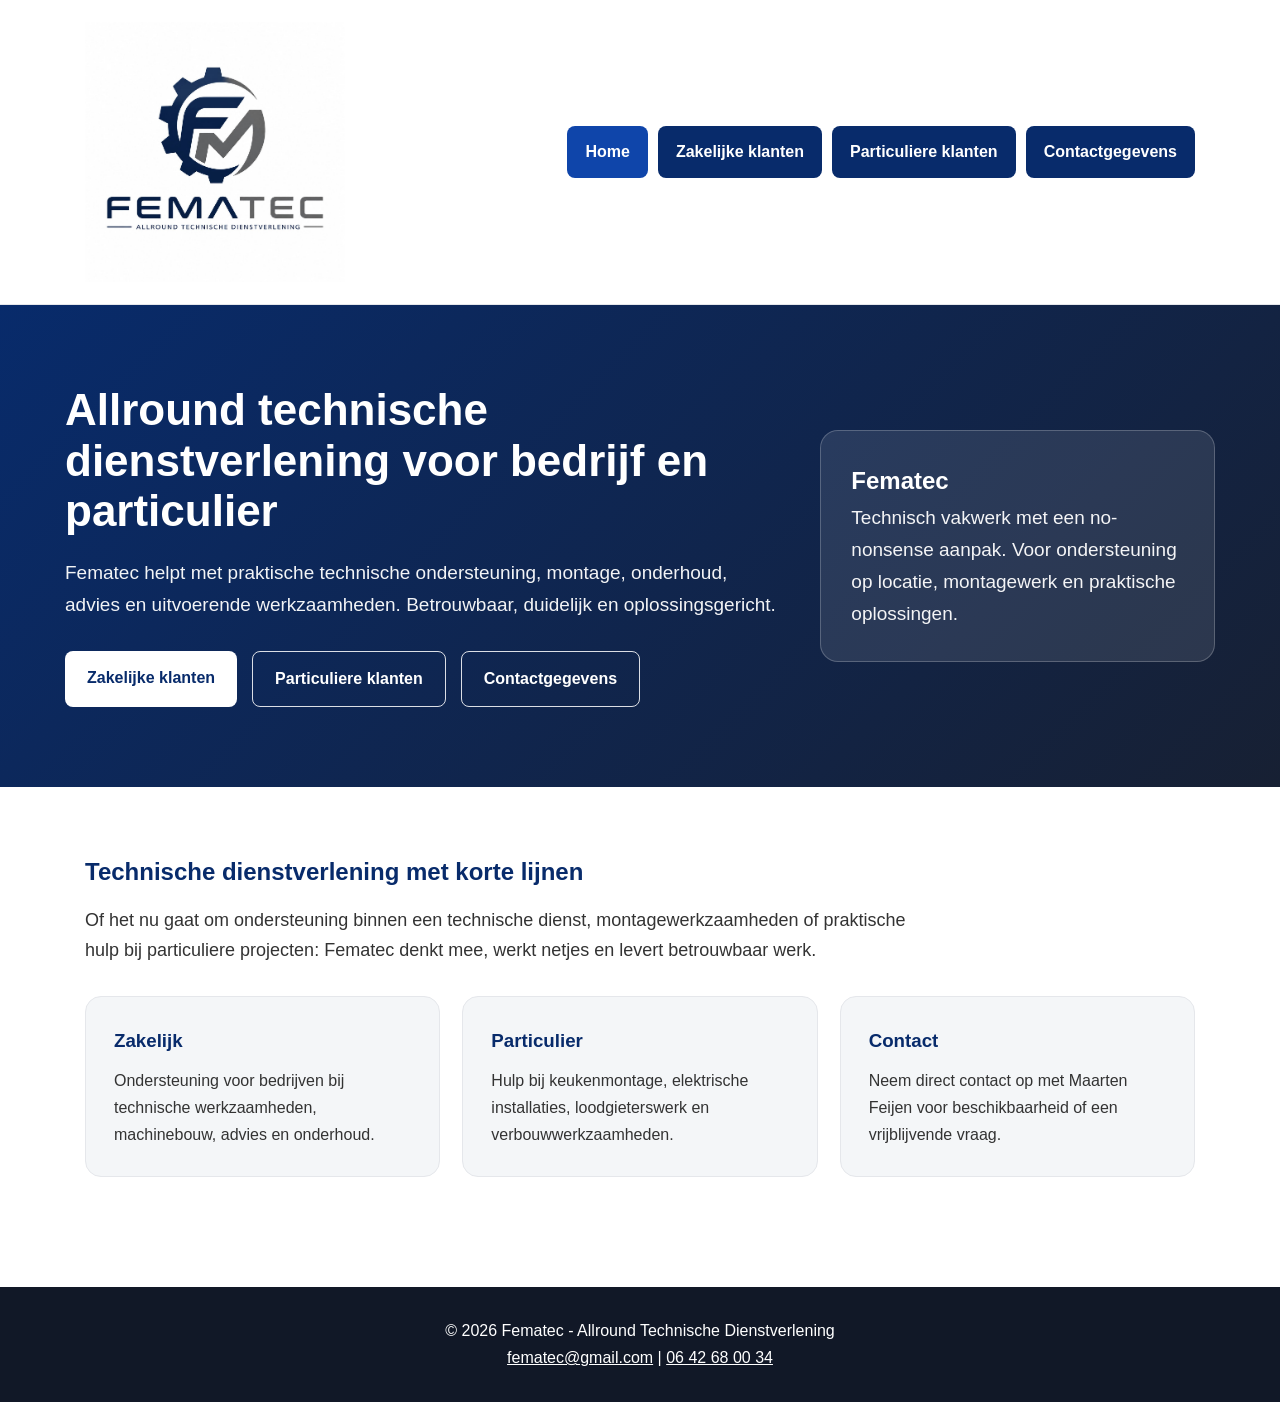
==== index.html @ 0a51da0d "Add files via upload" ====
<!DOCTYPE html>
<html lang="nl">
<head>
<meta charset="UTF-8">
<meta name="viewport" content="width=device-width, initial-scale=1.0">
<title>Fematec | Allround Technische Dienstverlening</title>
<meta name="description" content="Fematec levert allround technische dienstverlening voor zakelijke en particuliere klanten.">
<link rel="stylesheet" href="style.css">
<link rel="icon" href="favicon.ico">
</head>
<body>
<header class="header"><div class="header-inner"><a href="index.html"><img src="logo.jpg" alt="Fematec logo" class="logo"></a><nav class="nav"><a href="index.html" class="active">Home</a><a href="zakelijk.html" class="">Zakelijke klanten</a><a href="particulier.html" class="">Particuliere klanten</a><a href="contact.html" class="">Contactgegevens</a></nav></div></header>
<section class="hero"><div class="hero-inner"><div><h1>Allround technische dienstverlening voor bedrijf en particulier</h1><p>Fematec helpt met praktische technische ondersteuning, montage, onderhoud, advies en uitvoerende werkzaamheden. Betrouwbaar, duidelijk en oplossingsgericht.</p><div class="buttons"><a class="btn" href="zakelijk.html">Zakelijke klanten</a><a class="btn secondary" href="particulier.html">Particuliere klanten</a><a class="btn secondary" href="contact.html">Contactgegevens</a></div></div><div class="hero-card"><h2>Fematec</h2><p>Technisch vakwerk met een no-nonsense aanpak. Voor ondersteuning op locatie, montagewerk en praktische oplossingen.</p></div></div></section><section class="section"><h2>Technische dienstverlening met korte lijnen</h2><p class="lead">Of het nu gaat om ondersteuning binnen een technische dienst, montagewerkzaamheden of praktische hulp bij particuliere projecten: Fematec denkt mee, werkt netjes en levert betrouwbaar werk.</p><div class="grid"><div class="card"><h3>Zakelijk</h3><p>Ondersteuning voor bedrijven bij technische werkzaamheden, machinebouw, advies en onderhoud.</p></div><div class="card"><h3>Particulier</h3><p>Hulp bij keukenmontage, elektrische installaties, loodgieterswerk en verbouwwerkzaamheden.</p></div><div class="card"><h3>Contact</h3><p>Neem direct contact op met Maarten Feijen voor beschikbaarheid of een vrijblijvende vraag.</p></div></div></section>
<footer class="footer"><p>© 2026 Fematec - Allround Technische Dienstverlening</p><p><a href="mailto:fematec@gmail.com">fematec@gmail.com</a> | <a href="tel:+31642680034">06 42 68 00 34</a></p></footer>
</body>
</html>
---- style.css ----
:root{--blue:#082b6b;--blue2:#0f45aa;--dark:#172033;--grey:#f4f6f8;--text:#333;--border:#e5e7eb}
*{margin:0;padding:0;box-sizing:border-box}
body{font-family:Arial,Helvetica,sans-serif;color:var(--text);line-height:1.7;background:white}
.header{background:white;border-bottom:1px solid var(--border)}
.header-inner{max-width:1150px;margin:auto;padding:22px 20px;display:flex;align-items:center;justify-content:space-between;gap:25px}
.logo{width:260px;max-width:100%;display:block}
.nav{display:flex;gap:10px;flex-wrap:wrap;justify-content:center}
.nav a{text-decoration:none;background:var(--blue);color:white;padding:12px 18px;border-radius:8px;font-weight:700}
.nav a:hover,.nav a.active{background:var(--blue2)}
.hero{background:linear-gradient(135deg,var(--blue),var(--dark));color:white;padding:80px 20px}
.hero-inner{max-width:1150px;margin:auto;display:grid;grid-template-columns:1.45fr .8fr;gap:40px;align-items:center}
.hero h1{font-size:44px;line-height:1.15;margin-bottom:20px}
.hero p{font-size:19px;max-width:760px;opacity:.95}
.hero-card{background:rgba(255,255,255,.1);border:1px solid rgba(255,255,255,.22);padding:30px;border-radius:18px}
.buttons{margin-top:30px;display:flex;gap:15px;flex-wrap:wrap}
.btn{display:inline-block;text-decoration:none;background:white;color:var(--blue);padding:13px 22px;border-radius:8px;font-weight:700}
.btn.secondary{background:transparent;color:white;border:1px solid rgba(255,255,255,.85)}
.section{max-width:1150px;margin:auto;padding:70px 20px}
.section h1,.section h2{color:var(--blue);margin-bottom:18px;line-height:1.25}
.lead{font-size:18px;max-width:850px;margin-bottom:30px}
.grid{display:grid;grid-template-columns:repeat(3,1fr);gap:22px}
.card{background:var(--grey);padding:28px;border-radius:16px;border:1px solid var(--border)}
.card h3{color:var(--blue);margin-bottom:10px}
.service-list{display:grid;grid-template-columns:repeat(2,1fr);gap:16px;margin-top:25px}
.service-item{background:white;padding:22px;border-radius:14px;border:1px solid var(--border);box-shadow:0 8px 24px rgba(0,0,0,.04)}
.service-item h3{color:var(--blue);margin-bottom:6px}
.contact-box{display:grid;grid-template-columns:1fr 1fr;gap:25px}
.contact-details p{margin-bottom:10px}
.contact-details a{color:var(--blue);font-weight:700}
form{display:grid;gap:14px}
input,textarea{width:100%;padding:13px;border:1px solid #d1d5db;border-radius:8px;font:inherit}
textarea{min-height:150px;resize:vertical}
button{background:var(--blue);color:white;border:none;padding:14px 24px;border-radius:8px;font-weight:700;cursor:pointer;font-size:16px}
button:hover{background:var(--blue2)}
.notice{font-size:14px;color:#555;margin-top:10px}
.footer{background:#111827;color:white;text-align:center;padding:30px 20px;margin-top:40px}
.footer a{color:white}
@media(max-width:850px){.header-inner{flex-direction:column}.hero-inner,.contact-box{grid-template-columns:1fr}.hero{padding:55px 20px}.hero h1{font-size:34px}.grid,.service-list{grid-template-columns:1fr}.nav{width:100%}.nav a{flex:1 1 100%;text-align:center}}
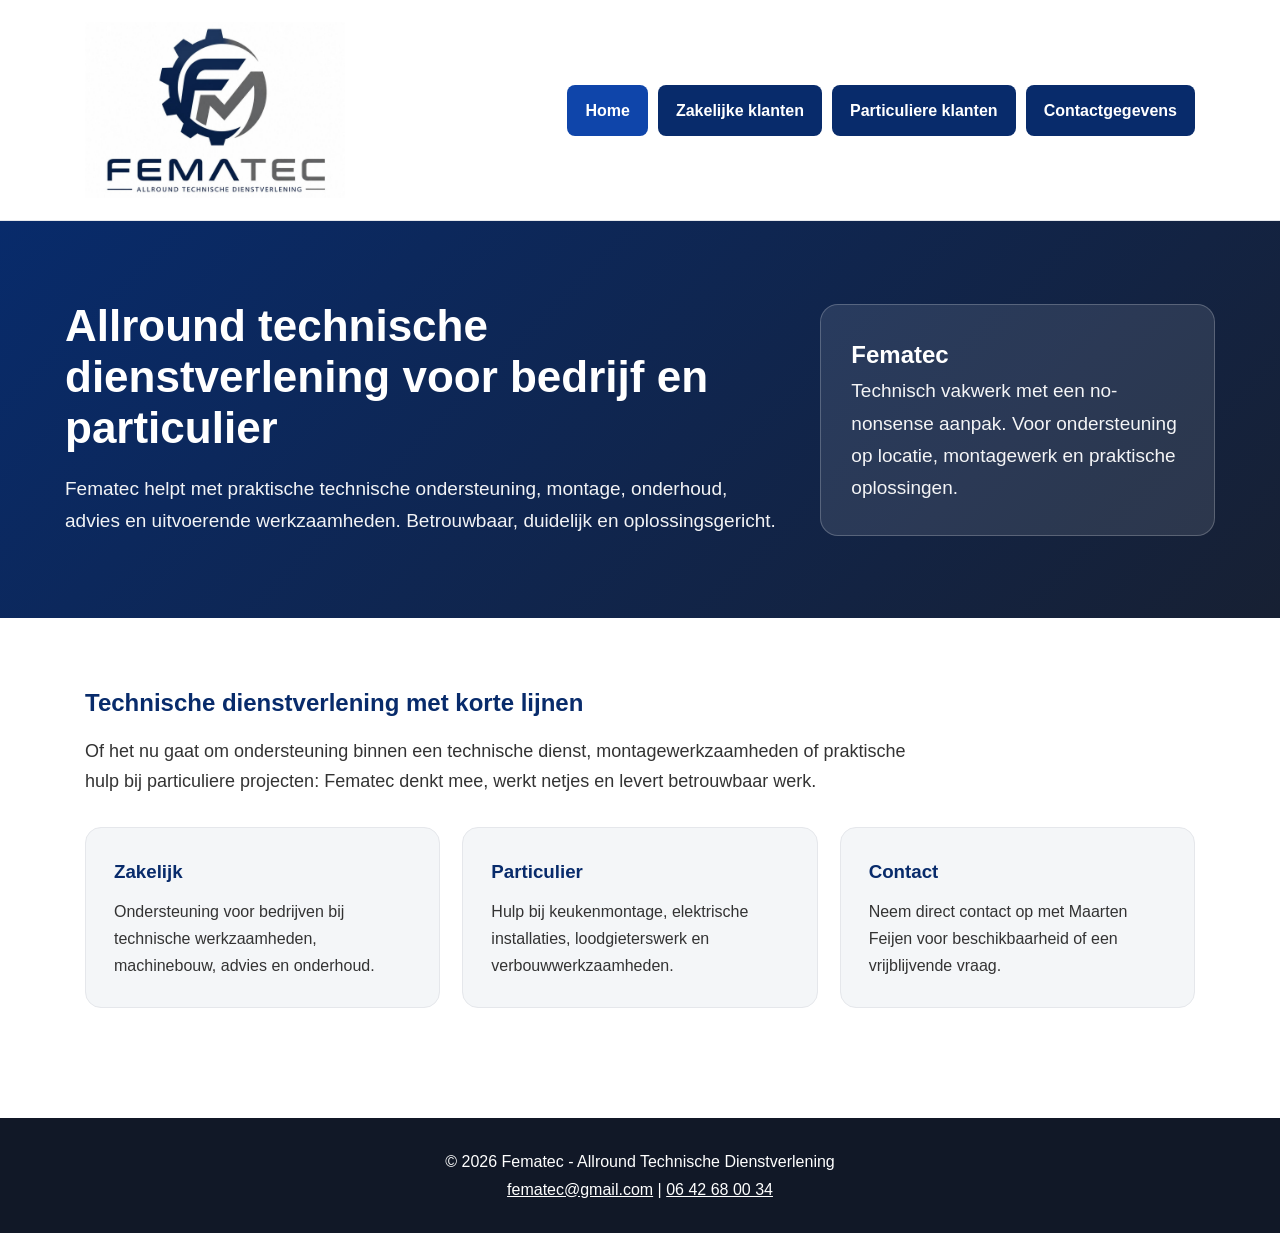
==== commit cd2fc188: "Update index.html" ====
--- a/index.html
+++ b/index.html
@@ -10,7 +10,7 @@
 </head>
 <body>
 <header class="header"><div class="header-inner"><a href="index.html"><img src="logo.jpg" alt="Fematec logo" class="logo"></a><nav class="nav"><a href="index.html" class="active">Home</a><a href="zakelijk.html" class="">Zakelijke klanten</a><a href="particulier.html" class="">Particuliere klanten</a><a href="contact.html" class="">Contactgegevens</a></nav></div></header>
-<section class="hero"><div class="hero-inner"><div><h1>Allround technische dienstverlening voor bedrijf en particulier</h1><p>Fematec helpt met praktische technische ondersteuning, montage, onderhoud, advies en uitvoerende werkzaamheden. Betrouwbaar, duidelijk en oplossingsgericht.</p><div class="buttons"><a class="btn" href="zakelijk.html">Zakelijke klanten</a><a class="btn secondary" href="particulier.html">Particuliere klanten</a><a class="btn secondary" href="contact.html">Contactgegevens</a></div></div><div class="hero-card"><h2>Fematec</h2><p>Technisch vakwerk met een no-nonsense aanpak. Voor ondersteuning op locatie, montagewerk en praktische oplossingen.</p></div></div></section><section class="section"><h2>Technische dienstverlening met korte lijnen</h2><p class="lead">Of het nu gaat om ondersteuning binnen een technische dienst, montagewerkzaamheden of praktische hulp bij particuliere projecten: Fematec denkt mee, werkt netjes en levert betrouwbaar werk.</p><div class="grid"><div class="card"><h3>Zakelijk</h3><p>Ondersteuning voor bedrijven bij technische werkzaamheden, machinebouw, advies en onderhoud.</p></div><div class="card"><h3>Particulier</h3><p>Hulp bij keukenmontage, elektrische installaties, loodgieterswerk en verbouwwerkzaamheden.</p></div><div class="card"><h3>Contact</h3><p>Neem direct contact op met Maarten Feijen voor beschikbaarheid of een vrijblijvende vraag.</p></div></div></section>
+<section class="hero"><div class="hero-inner"><div><h1>Allround technische dienstverlening voor bedrijf en particulier</h1><p>Fematec helpt met praktische technische ondersteuning, montage, onderhoud, advies en uitvoerende werkzaamheden. Betrouwbaar, duidelijk en oplossingsgericht.</p></div><div class="hero-card"><h2>Fematec</h2><p>Technisch vakwerk met een no-nonsense aanpak. Voor ondersteuning op locatie, montagewerk en praktische oplossingen.</p></div></div></section><section class="section"><h2>Technische dienstverlening met korte lijnen</h2><p class="lead">Of het nu gaat om ondersteuning binnen een technische dienst, montagewerkzaamheden of praktische hulp bij particuliere projecten: Fematec denkt mee, werkt netjes en levert betrouwbaar werk.</p><div class="grid"><div class="card"><h3>Zakelijk</h3><p>Ondersteuning voor bedrijven bij technische werkzaamheden, machinebouw, advies en onderhoud.</p></div><div class="card"><h3>Particulier</h3><p>Hulp bij keukenmontage, elektrische installaties, loodgieterswerk en verbouwwerkzaamheden.</p></div><div class="card"><h3>Contact</h3><p>Neem direct contact op met Maarten Feijen voor beschikbaarheid of een vrijblijvende vraag.</p></div></div></section>
 <footer class="footer"><p>© 2026 Fematec - Allround Technische Dienstverlening</p><p><a href="mailto:fematec@gmail.com">fematec@gmail.com</a> | <a href="tel:+31642680034">06 42 68 00 34</a></p></footer>
 </body>
-</html>+</html>
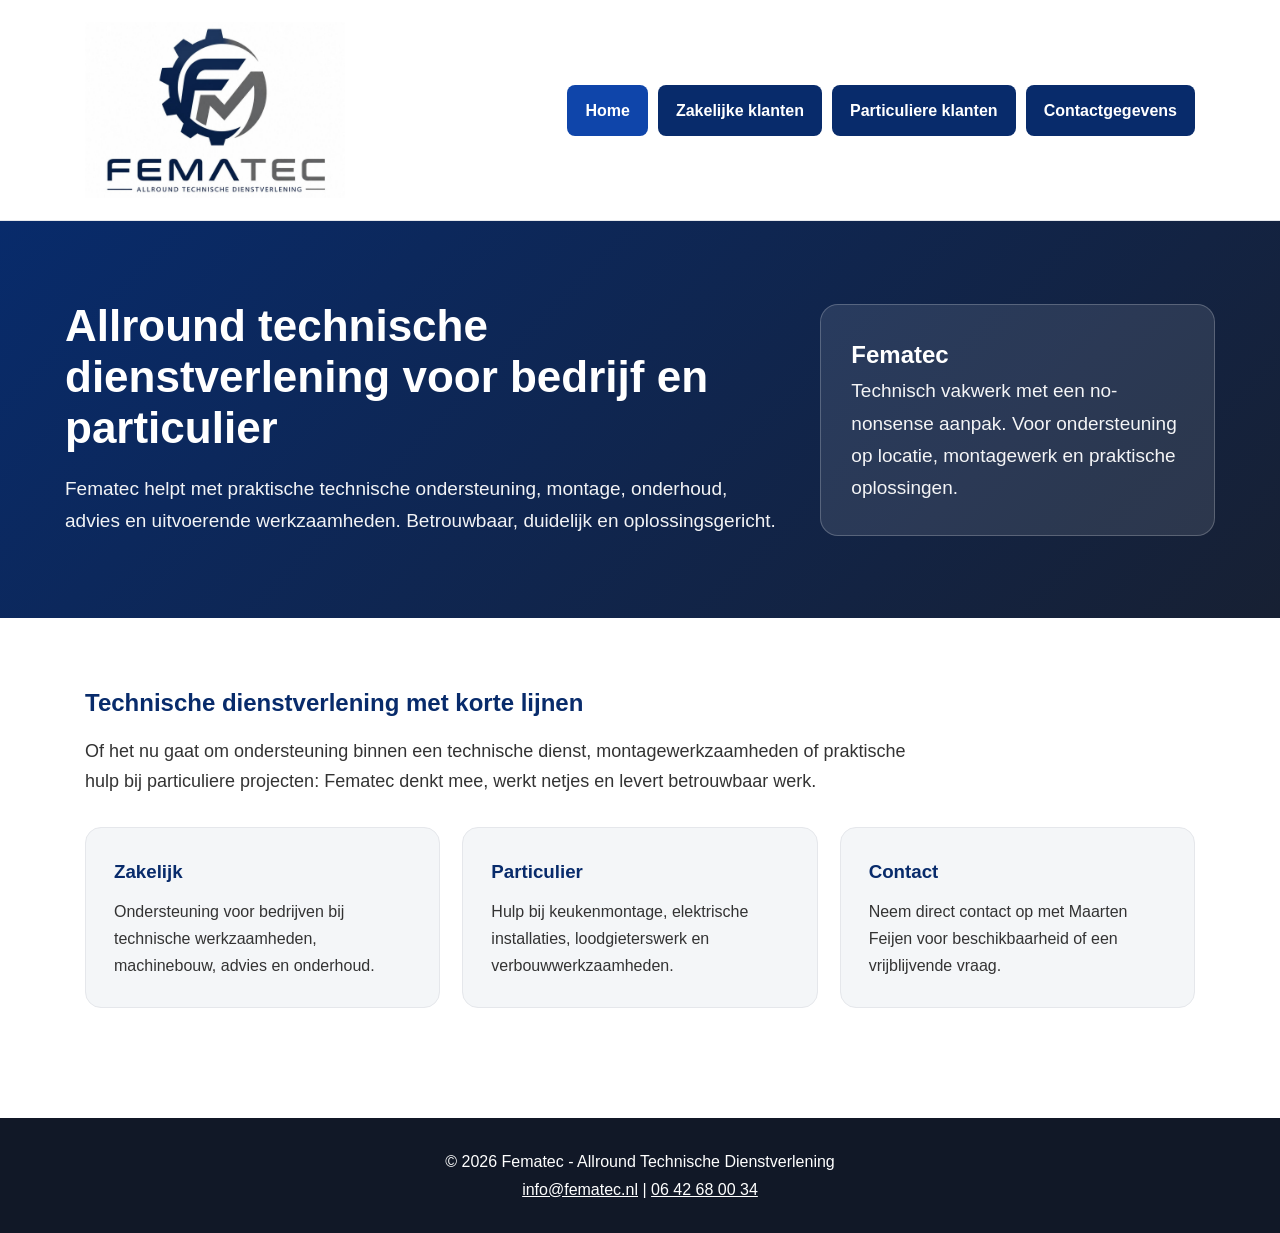
==== commit c3bd21d1: "Update index.html" ====
--- a/index.html
+++ b/index.html
@@ -11,6 +11,6 @@
 <body>
 <header class="header"><div class="header-inner"><a href="index.html"><img src="logo.jpg" alt="Fematec logo" class="logo"></a><nav class="nav"><a href="index.html" class="active">Home</a><a href="zakelijk.html" class="">Zakelijke klanten</a><a href="particulier.html" class="">Particuliere klanten</a><a href="contact.html" class="">Contactgegevens</a></nav></div></header>
 <section class="hero"><div class="hero-inner"><div><h1>Allround technische dienstverlening voor bedrijf en particulier</h1><p>Fematec helpt met praktische technische ondersteuning, montage, onderhoud, advies en uitvoerende werkzaamheden. Betrouwbaar, duidelijk en oplossingsgericht.</p></div><div class="hero-card"><h2>Fematec</h2><p>Technisch vakwerk met een no-nonsense aanpak. Voor ondersteuning op locatie, montagewerk en praktische oplossingen.</p></div></div></section><section class="section"><h2>Technische dienstverlening met korte lijnen</h2><p class="lead">Of het nu gaat om ondersteuning binnen een technische dienst, montagewerkzaamheden of praktische hulp bij particuliere projecten: Fematec denkt mee, werkt netjes en levert betrouwbaar werk.</p><div class="grid"><div class="card"><h3>Zakelijk</h3><p>Ondersteuning voor bedrijven bij technische werkzaamheden, machinebouw, advies en onderhoud.</p></div><div class="card"><h3>Particulier</h3><p>Hulp bij keukenmontage, elektrische installaties, loodgieterswerk en verbouwwerkzaamheden.</p></div><div class="card"><h3>Contact</h3><p>Neem direct contact op met Maarten Feijen voor beschikbaarheid of een vrijblijvende vraag.</p></div></div></section>
-<footer class="footer"><p>© 2026 Fematec - Allround Technische Dienstverlening</p><p><a href="mailto:fematec@gmail.com">fematec@gmail.com</a> | <a href="tel:+31642680034">06 42 68 00 34</a></p></footer>
+<footer class="footer"><p>© 2026 Fematec - Allround Technische Dienstverlening</p><p><a href="mailto:info@fematec.nl">info@fematec.nl</a> | <a href="tel:+31642680034">06 42 68 00 34</a></p></footer>
 </body>
 </html>
